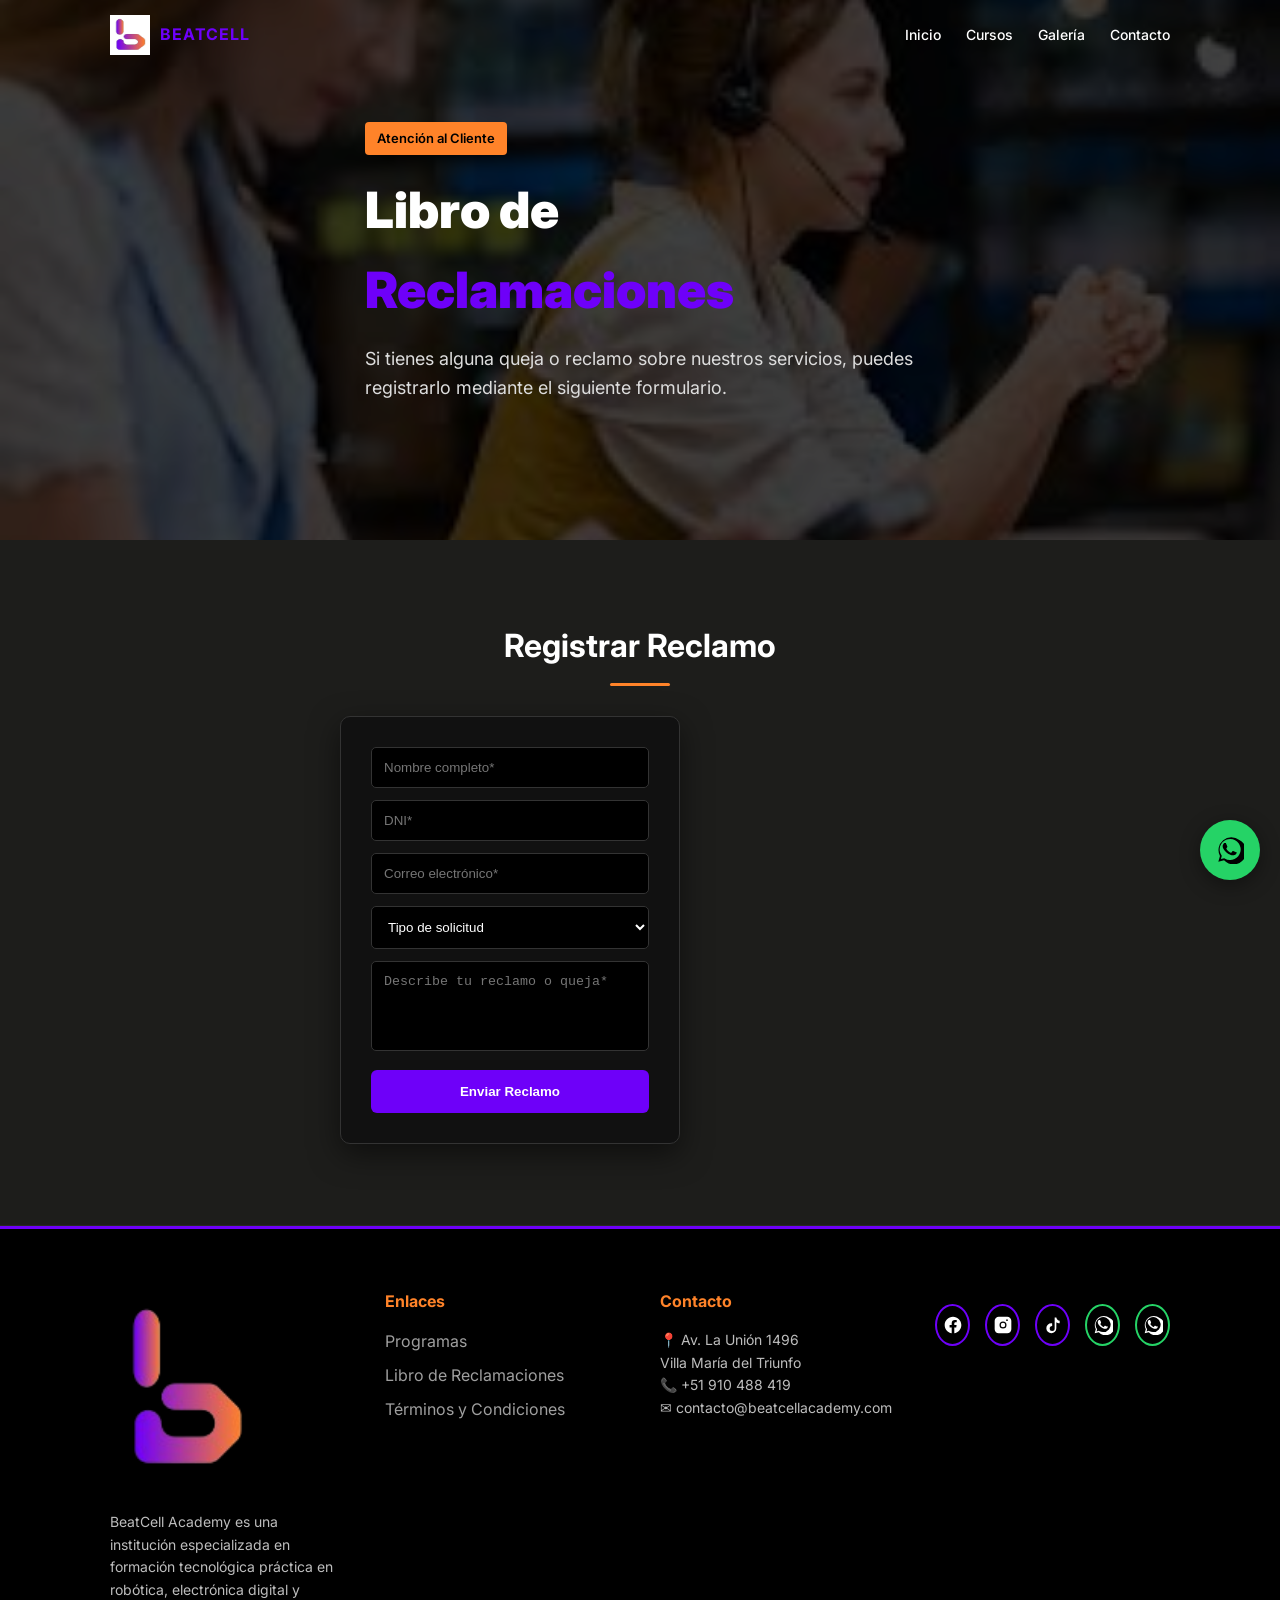
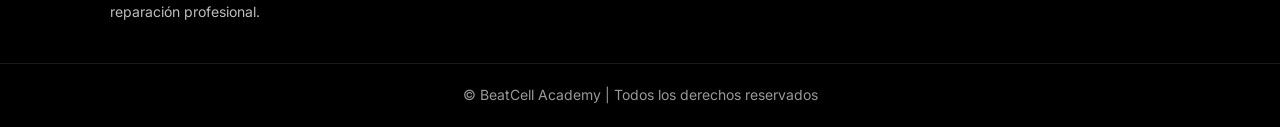
==== libro-reclamaciones.html @ 56527bad "Add files via upload" ====
<!DOCTYPE html>
<html lang="es">

<head>
    <meta charset="UTF-8">
    <meta name="viewport" content="width=device-width, initial-scale=1.0">

    <title>Libro de Reclamaciones | BeatCell Academy</title>

    <link rel="stylesheet" href="css/styles.css">
    <link rel="icon" type="image/png" href="img/logo.png">
    <link rel="preconnect" href="https://fonts.googleapis.com">
    <link rel="preconnect" href="https://fonts.gstatic.com" crossorigin>
    <link href="https://fonts.googleapis.com/css2?family=Inter:wght@300;400;500;600;700;900&display=swap"
        rel="stylesheet">

    <!-- AOS CSS -->
    <link rel="stylesheet" href="https://unpkg.com/aos@2.3.4/dist/aos.css">
</head>

<body>

    <header class="topbar" id="navbar">

        <div class="container topbar-content">

            <!-- LOGO -->
            <a href="#hero-inicio" class="logo">
                <img src="img/logo-white.png" alt="Beatcell">
                <span>BEATCELL</span>
            </a>

            <!-- BOTON HAMBURGUESA -->
            <div class="hamburger" id="hamburger">
                <span></span>
                <span></span>
                <span></span>
            </div>

            <!-- MENU DESKTOP -->
            <nav class="menu desktop" id="menu-desktop">
                <a href="index.html#inicio">Inicio</a>
                <a href="index.html#cursos">Cursos</a>
                <a href="index.html#galeria">Galería</a>
                <a href="index.html#contacto">Contacto</a>
            </nav>

            <!-- MENU MOBILE -->
            <nav class="menu mobile" id="menu-mobile">
                <a href="index.html#inicio">Inicio</a>
                <a href="index.html#cursos">Cursos</a>
                <a href="index.html#galeria">Galería</a>
                <a href="index.html#contacto">Contacto</a>
            </nav>
        </div>

    </header>

    <!-- HERO -->
    <section class="hero" id="hero-libro-reclamaciones" style="min-height:60vh">
        <div class="container hero-content" data-aos="fade-up">
            <div class="hero-text">
                <span class="badge" data-aos="fade-right" data-aos-delay="100">Atención al Cliente</span>
                <h1 class="hero-title" data-aos="fade-left" data-aos-delay="200">
                    Libro de <span>Reclamaciones</span>
                </h1>
                <p class="subtitulo" data-aos="fade-up" data-aos-delay="300">
                    Si tienes alguna queja o reclamo sobre nuestros servicios,
                    puedes registrarlo mediante el siguiente formulario.
                </p>
            </div>
        </div>
    </section>

    <!-- FORMULARIO -->
    <section class="section">
        <div class="container">
            <h2 class="center" data-aos="fade-up">Registrar Reclamo</h2>
            <div style="max-width:600px;margin:auto" data-aos="zoom-in" data-aos-delay="200">
                <form class="formulario" id="formReclamo">

                    <input type="text" id="nombre" placeholder="Nombre completo*" required>

                    <input type="text" id="dni" placeholder="DNI*" pattern="[0-9]{8}" maxlength="8" required>

                    <input type="email" id="correo" placeholder="Correo electrónico*" required>

                    <select id="tipo" required>
                        <option value="">Tipo de solicitud</option>
                        <option>Reclamo</option>
                        <option>Queja</option>
                    </select>

                    <textarea id="mensaje" placeholder="Describe tu reclamo o queja*" required></textarea>

                    <button type="submit">
                        Enviar Reclamo
                    </button>

                </form>
            </div>
        </div>
    </section>

    <!-- FOOTER -->
    <footer class="footer">
        <div class="container footer-content">

            <div class="footer-col">
                <img src="img/logo-black.png" alt="BeatCell Academy" class="footer-logo">
                <p>
                    BeatCell Academy es una institución especializada en formación tecnológica práctica en robótica,
                    electrónica digital y reparación profesional.
                </p>
            </div>

            <div class="footer-col">
                <h4>Enlaces</h4>
                <ul>
                    <li><a href="index.html#programas">Programas</a></li>
                    <li><a href="libro-reclamaciones.html">Libro de Reclamaciones</a></li>
                    <li><a href="terminos.html">Términos y Condiciones</a></li>
                </ul>
            </div>

            <div class="footer-col">
                <h4>Contacto</h4>
                <p>📍 Av. La Unión 1496<br>Villa María del Triunfo</p>
                <p>📞 +51 910 488 419</p>
                <p>✉ contacto@beatcellacademy.com</p>
            </div>
            <div class="social">

                <a href="https://www.facebook.com/profile.php?id=61574682905135" target="_blank" class="social-icon">
                    <svg viewBox="0 0 24 24">
                        <path
                            d="M22 12.07C22 6.5 17.52 2 12 2S2 6.5 2 12.07c0 4.99 3.66 9.13 8.44 9.93v-7.02H7.9v-2.91h2.54V9.8c0-2.5 1.49-3.88 3.77-3.88 1.09 0 2.24.2 2.24.2v2.46h-1.26c-1.24 0-1.63.77-1.63 1.56v1.87h2.77l-.44 2.91h-2.33V22c4.78-.8 8.44-4.94 8.44-9.93z" />
                    </svg>
                </a>

                <a href="https://www.instagram.com/academiasmartcell" target="_blank" class="social-icon">
                    <svg viewBox="0 0 24 24">
                        <path
                            d="M7 2C4.24 2 2 4.24 2 7v10c0 2.76 2.24 5 5 5h10c2.76 0 5-2.24 5-5V7c0-2.76-2.24-5-5-5H7zm5 5.8A4.2 4.2 0 1 1 7.8 12 4.2 4.2 0 0 1 12 7.8zm0 6.9A2.7 2.7 0 1 0 9.3 12 2.7 2.7 0 0 0 12 14.7zM17.8 6.2a1 1 0 1 1-1-1 1 1 0 0 1 1 1z" />
                    </svg>
                </a>

                <a href="https://tiktok.com/@academia.smartcell" target="_blank" class="social-icon">
                    <svg viewBox="0 0 24 24">
                        <path
                            d="M16 3c.4 2.2 2 3.8 4 4v3c-1.5 0-3-.5-4-1.3V16a6 6 0 1 1-6-6c.4 0 .7 0 1 .1v3a3 3 0 1 0 3 3V3h2z" />
                    </svg>
                </a>

                <a href="https://wa.me/51950262596" target="_blank" class="social-icon whatsapp">
                    <svg viewBox="0 0 24 24">
                        <path
                            d="M20 3.5A11 11 0 0 0 3.4 17.2L2 22l4.9-1.3A11 11 0 1 0 20 3.5zm-8 17a9 9 0 0 1-4.6-1.3l-.3-.2-2.9.8.8-2.8-.2-.3A9 9 0 1 1 12 20.5zm4.9-6.6c-.3-.1-1.8-.9-2.1-1-.3-.1-.5-.1-.7.1-.2.3-.8 1-.9 1.2-.2.2-.3.2-.6.1a7.3 7.3 0 0 1-2.2-1.4 8.1 8.1 0 0 1-1.5-1.9c-.2-.3 0-.4.1-.6l.4-.5c.1-.2.2-.3.3-.5.1-.2 0-.4 0-.5 0-.1-.7-1.7-1-2.3-.2-.6-.5-.5-.7-.5h-.6c-.2 0-.5.1-.7.3-.2.2-1 1-1 2.4 0 1.4 1 2.7 1.2 2.9.2.2 2 3 4.9 4.2.7.3 1.2.4 1.6.5.7.2 1.4.2 1.9.1.6-.1 1.8-.7 2.1-1.3.3-.6.3-1.2.2-1.3-.1-.1-.3-.2-.6-.3z" />
                    </svg>
                </a>

                <a href="https://wa.me/51910488419" target="_blank" class="social-icon whatsapp">
                    <svg viewBox="0 0 24 24">
                        <path
                            d="M20 3.5A11 11 0 0 0 3.4 17.2L2 22l4.9-1.3A11 11 0 1 0 20 3.5zm-8 17a9 9 0 0 1-4.6-1.3l-.3-.2-2.9.8.8-2.8-.2-.3A9 9 0 1 1 12 20.5zm4.9-6.6c-.3-.1-1.8-.9-2.1-1-.3-.1-.5-.1-.7.1-.2.3-.8 1-.9 1.2-.2.2-.3.2-.6.1a7.3 7.3 0 0 1-2.2-1.4 8.1 8.1 0 0 1-1.5-1.9c-.2-.3 0-.4.1-.6l.4-.5c.1-.2.2-.3.3-.5.1-.2 0-.4 0-.5 0-.1-.7-1.7-1-2.3-.2-.6-.5-.5-.7-.5h-.6c-.2 0-.5.1-.7.3-.2.2-1 1-1 2.4 0 1.4 1 2.7 1.2 2.9.2.2 2 3 4.9 4.2.7.3 1.2.4 1.6.5.7.2 1.4.2 1.9.1.6-.1 1.8-.7 2.1-1.3.3-.6.3-1.2.2-1.3-.1-.1-.3-.2-.6-.3z" />
                    </svg>
                </a>

            </div>
        </div>
        <div class="footer-bottom">
            © <span id="year"></span> BeatCell Academy | Todos los derechos reservados
        </div>
    </footer>

    <a href="https://wa.me/51910488419" class="whatsapp-float" target="_blank">

        <svg viewBox="0 0 24 24">
            <path
                d="M20 3.5A11 11 0 0 0 3.4 17.2L2 22l4.9-1.3A11 11 0 1 0 20 3.5zm-8 17a9 9 0 0 1-4.6-1.3l-.3-.2-2.9.8.8-2.8-.2-.3A9 9 0 1 1 12 20.5zm4.9-6.6c-.3-.1-1.8-.9-2.1-1-.3-.1-.5-.1-.7.1-.2.3-.8 1-.9 1.2-.2.2-.3.2-.6.1a7.3 7.3 0 0 1-2.2-1.4 8.1 8.1 0 0 1-1.5-1.9c-.2-.3 0-.4.1-.6l.4-.5c.1-.2.2-.3.3-.5.1-.2 0-.4 0-.5 0-.1-.7-1.7-1-2.3-.2-.6-.5-.5-.7-.5h-.6c-.2 0-.5.1-.7.3-.2.2-1 1-1 2.4 0 1.4 1 2.7 1.2 2.9.2.2 2 3 4.9 4.2.7.3 1.2.4 1.6.5.7.2 1.4.2 1.9.1.6-.1 1.8-.7 2.1-1.3.3-.6.3-1.2.2-1.3-.1-.1-.3-.2-.6-.3z" />
        </svg>

    </a>
    <!-- AOS JS -->
    <script src="js/menu.js?v=2"></script>
    <script src="https://unpkg.com/aos@2.3.4/dist/aos.js"></script>
    <script>
        AOS.init({
            duration: 1000,
            easing: 'ease-in-out',
            once: true
        });
    </script>
    <script>

        document.getElementById("formReclamo").addEventListener("submit", function (e) {

            e.preventDefault();

            let nombre = document.getElementById("nombre").value;
            let dni = document.getElementById("dni").value;
            let correo = document.getElementById("correo").value;
            let tipo = document.getElementById("tipo").value;
            let mensaje = document.getElementById("mensaje").value;

            let asunto = "Libro de Reclamaciones - BeatCell Academy";

            let texto = `
Nuevo registro en el Libro de Reclamaciones

Nombre: ${nombre}
DNI: ${dni}
Correo: ${correo}

Tipo: ${tipo}

Detalle del reclamo:
${mensaje}
`;

            let mail = "mailto:reclamos@beatcellacademy.com"
                + "?subject=" + encodeURIComponent(asunto)
                + "&body=" + encodeURIComponent(texto);

            window.location.href = mail;

        });

    </script>

</html>
---- css/styles.css ----
/* ======================
RESET / GLOBAL
====================== */
* {
    margin: 0;
    padding: 0;
    box-sizing: border-box;
}

html {
    scroll-behavior: smooth;
}

body {
    font-family: 'Inter', sans-serif;
    background: #1D1D1B;
    color: #fff;
    line-height: 1.6;
    overflow-x: hidden;
}

/* ======================
VARIABLES CSS
====================== */
:root {
    --morado: #6E00F9;
    --naranja: #FF8329;
    --negro: #1D1D1B;
    --gris: #F3F1F6;
    --blanco: #FFFFFF;
}

/* ======================
CONTENEDOR / GRID
====================== */
.container {
    max-width: 1100px;
    margin: auto;
    padding: 0 20px;
}

/* ======================
NAVBAR / HEADER
====================== */
.topbar {
    position: fixed;
    top: 0;
    left: 0;
    width: 100%;
    padding: 15px 0;
    z-index: 1000;
    transition: .3s;
}

.topbar.scrolled {
    background: rgba(0, 0, 0, 0.8);
    backdrop-filter: blur(10px);
}

.topbar-content {
    display: flex;
    align-items: center;
    justify-content: space-between;
}

.logo {
    display: flex;
    align-items: center;
    gap: 10px;
    text-decoration: none;
    color: inherit;
}

.logo:visited {
    color: inherit;
}

.logo img {
    width: 40px;
    height: 40px;
}

.logo span {
    font-weight: 700;
    letter-spacing: 1px;
    color: var(--morado);
}

/* MENU DESKTOP */
.menu.desktop {
    display: flex;
    margin-left: auto;
    gap: 25px;
    position: static;
    /* Importante para que se muestre en PC */
    height: auto;
    width: auto;
    background: none;
    flex-direction: row;
    padding: 0;
}

.menu a {
    text-decoration: none;
    color: #fff;
    font-weight: 500;
    font-size: 14px;
    transition: .3s;
}

.menu a:hover {
    color: var(--naranja);
}

/* MENU MOBILE */
.menu {
    position: fixed;
    top: 0;
    right: -100%;
    height: 100vh;
    width: 250px;
    background: #000;
    flex-direction: column;
    padding-top: 100px;
    gap: 30px;
    align-items: center;
    transition: .4s;
    z-index: 1000;
}

.menu.active {
    right: 0;
}

.menu-overlay {
    display: none;
    position: fixed;
    inset: 0;
    background: rgba(0, 0, 0, 0.5);
    z-index: 900;
}

.menu-overlay.active {
    display: block;
}

/* HAMBURGER */
.hamburger {
    flex-direction: column;
    gap: 5px;
    margin-left: auto;
    cursor: pointer;
    z-index: 1100;
    display: none;
    /* por defecto desktop */
}

.hamburger span {
    width: 25px;
    height: 3px;
    background: #fff;
    transition: .3s;
}

.hamburger.active span:nth-child(1) {
    transform: rotate(45deg) translate(5px, 5px);
}

.hamburger.active span:nth-child(2) {
    opacity: 0;
}

.hamburger.active span:nth-child(3) {
    transform: rotate(-45deg) translate(6px, -6px);
}

/* ======================
HERO / SECCIÓN PRINCIPAL
====================== */
.hero {
    position: relative;
    padding: 120px 0;
    min-height: 90vh;
    display: flex;
    align-items: center;
    background-size: cover;
    background-position: center;
    background-attachment: fixed;
}

.hero::before {
    content: "";
    position: absolute;
    inset: 0;
    background: rgba(0, 0, 0, .75);
}

.hero-content {
    position: relative;
    z-index: 2;
    display: flex;
    align-items: center;
    justify-content: space-between;
    gap: 50px;
}

.hero-text {
    max-width: 550px;
}

.badge {
    display: inline-block;
    background: var(--naranja);
    color: #000;
    padding: 6px 12px;
    font-size: 13px;
    font-weight: 600;
    border-radius: 4px;
    margin-bottom: 15px;
}

.hero-title {
    font-size: 50px;
    font-weight: 900;
    margin-bottom: 15px;
}

.hero-title span {
    color: var(--morado);
}

.subtitulo {
    font-size: 18px;
    margin-bottom: 15px;
    color: #ddd;
}

.extra {
    font-size: 15px;
    margin-bottom: 20px;
    color: #a8a8a8;
}

.beneficios {
    list-style: none;
    display: grid;
    grid-template-columns: repeat(2, 1fr);
    gap: 8px;
    font-size: 14px;
}

/* ======================
FORMULARIO
====================== */
.formulario {
    background: #111;
    padding: 30px;
    border-radius: 10px;
    width: 340px;
    border: 1px solid #333;
    box-shadow: 0 10px 30px rgba(0, 0, 0, .5);
}

.formulario h3 {
    margin-bottom: 15px;
    color: var(--naranja);
}

.formulario input,
.formulario select,
.formulario textarea {
    width: 100%;
    padding: 12px;
    margin-bottom: 12px;
    border-radius: 5px;
    border: 1px solid #333;
    background: #000;
    color: #fff;
}

.formulario textarea {
    resize: none;
    height: 90px;
}

.formulario button {
    width: 100%;
    padding: 14px;
    background: var(--morado);
    border: none;
    color: #fff;
    font-weight: 600;
    cursor: pointer;
    border-radius: 6px;
    transition: all .3s ease;
}

.formulario button:hover {
    background: var(--naranja);
}

/* ======================
SECCIONES GENERALES
====================== */
.section {
    padding: 80px 0;
    border-bottom: 1px solid rgba(255, 255, 255, .05);
}

.section.dark {
    background: #111;
}

.center {
    text-align: center;
}

h2 {
    font-size: 32px;
    margin-bottom: 30px;
    font-weight: 700;
}

h2::after {
    content: "";
    width: 60px;
    height: 3px;
    background: var(--naranja);
    display: block;
    margin: 12px auto 0;
    border-radius: 3px;
}

/* ======================
CARDS / CURSOS
====================== */
.cards {
    display: grid;
    grid-template-columns: repeat(auto-fit, minmax(250px, 1fr));
    gap: 25px;
    margin-top: 40px;
}

.card {
    background: #111;
    padding: 28px;
    border-radius: 12px;
    border-top: 4px solid var(--morado);
    transition: .35s;
    box-shadow: 0 6px 18px rgba(0, 0, 0, .35);
}

.card:hover {
    transform: translateY(-8px);
    box-shadow: 0 18px 40px rgba(0, 0, 0, .6);
    border-top-color: var(--naranja);
}

.card h3 {
    margin-bottom: 12px;
    font-size: 18px;
}

.card p {
    font-size: 14px;
    color: #c7c7c7;
    margin-bottom: 18px;
}

.card button {
    background: var(--morado);
    color: #fff;
    border: none;
    padding: 10px 18px;
    border-radius: 6px;
    cursor: pointer;
    transition: .3s;
}

.card button:hover {
    background: var(--naranja);
    transform: scale(1.05);
}

/* ======================
GALERÍA / LIGHTBOX
====================== */
.gallery {
    display: flex;
    gap: 20px;
    justify-content: center;
    flex-wrap: wrap;
    margin-top: 30px;
}

.gallery img {
    width: 300px;
    height: 200px;
    object-fit: cover;
    border-radius: 10px;
    cursor: pointer;
    transition: .3s;
    box-shadow: 0 10px 30px rgba(0, 0, 0, .5);
}

.gallery img:hover {
    transform: scale(1.05);
}

.lightbox {
    display: none;
    position: fixed;
    z-index: 9999;
    inset: 0;
    background: rgba(0, 0, 0, .9);
    justify-content: center;
    align-items: center;
}

.lightbox-content {
    max-width: 90%;
    max-height: 90%;
    border-radius: 8px;
}

.close {
    position: absolute;
    top: 30px;
    right: 40px;
    font-size: 40px;
    color: white;
    cursor: pointer;
}

/* ======================
FAQ / DETALLES
====================== */
.faq {
    max-width: 800px;
    margin: auto;
    margin-top: 40px;
}

details {
    background: #111;
    padding: 15px;
    border-radius: 6px;
    margin-bottom: 10px;
    cursor: pointer;
}

/* ======================
CURSO INFO / INFO BOX
====================== */
.curso-info {
    padding: 70px 0;
    background: #0f0f0f;
}

.curso-info-grid {
    display: grid;
    grid-template-columns: repeat(auto-fit, minmax(200px, 1fr));
    gap: 25px;
    text-align: center;
}

.info-box {
    background: #161616;
    padding: 25px;
    border-radius: 10px;
    border-top: 4px solid var(--morado);
    transition: .3s;
}

.info-box:hover {
    transform: translateY(-5px);
}

.info-box h4 {
    margin-bottom: 10px;
    font-size: 18px;
}

.info-box p {
    color: #bbb;
    font-size: 15px;
}

/* ======================
TECNOLOGÍAS / BOTONES CTA
====================== */
.tech {
    display: flex;
    flex-wrap: wrap;
    gap: 15px;
    justify-content: center;
    margin-top: 30px;
}

.tech span {
    background: #111;
    padding: 12px 18px;
    border-radius: 6px;
    border: 1px solid #333;
    font-size: 14px;
    transition: .3s;
}

.tech span:hover {
    background: var(--morado);
}

.cta {
    background: var(--morado);
    color: white;
    border: none;
    padding: 16px 28px;
    font-size: 16px;
    font-weight: 600;
    border-radius: 6px;
    cursor: pointer;
    margin-top: 20px;
    transition: .3s;
    box-shadow: 0 8px 20px rgba(0, 0, 0, .4);
}

.cta:hover {
    background: var(--naranja);
    transform: translateY(-3px);
    box-shadow: 0 12px 25px rgba(0, 0, 0, .6);
}

/* ======================
FOOTER / SOCIAL / WHATSAPP FLOAT
====================== */
.footer {
    background: #000;
    padding-top: 60px;
    border-top: 3px solid var(--morado);
}

.footer-content {
    display: grid;
    grid-template-columns: repeat(auto-fit, minmax(220px, 1fr));
    gap: 40px;
    padding-bottom: 40px;
}

.footer-logo {
    width: 150px;
    margin-bottom: 15px;
}

.footer-col h4 {
    margin-bottom: 15px;
    color: var(--naranja);
}

.footer-col p {
    font-size: 14px;
    color: #bdbdbd;
}

.footer-col ul {
    list-style: none;
}

.footer-col ul li {
    margin-bottom: 8px;
}

.footer-col ul li a {
    text-decoration: none;
    color: #9f9f9f;
    transition: .3s;
}

.footer-col ul li a:hover {
    color: var(--naranja);
}

.social {
    display: flex;
    gap: 15px;
    margin-top: 15px;
}

.social-icon {
    width: 42px;
    height: 42px;
    display: flex;
    align-items: center;
    justify-content: center;
    border-radius: 50%;
    border: 2px solid var(--morado);
    transition: .3s;
}

.social-icon svg {
    width: 20px;
    fill: white;
}

.social-icon:hover {
    background: var(--morado);
}

.social-icon.whatsapp {
    border-color: #25D366;
}

.social-icon.whatsapp:hover {
    background: #25D366;
}

.whatsapp-float {
    position: fixed;
    bottom: 20px;
    right: 20px;
    width: 60px;
    height: 60px;
    background: #25D366;
    border-radius: 50%;
    display: flex;
    align-items: center;
    justify-content: center;
    box-shadow: 0 5px 20px rgba(0, 0, 0, .4);
    z-index: 1000;
}

.whatsapp-float svg {
    width: 28px;
    height: 28px;
}

.footer-bottom {
    text-align: center;
    padding: 20px 0;
    border-top: 1px solid rgba(255, 255, 255, .1);
    font-size: 14px;
    color: #999;
}

/* ======================
HERO POR HERO (IMÁGENES DE FONDO)
====================== */
#hero-inicio {
    background: url("../img/hero-inicio.jpg");
    background-position: center;
    background-size: cover;
    background-repeat: no-repeat;
}

#hero-celulares {
    background: url("../img/bg-celulares.jpg");
    background-position: center;
    background-size: cover;
    background-repeat: no-repeat;
}

#hero-pc {
    background: url("../img/bg-pc.jpg");
    background-position: center;
    background-size: cover;
    background-repeat: no-repeat;
}

#hero-electronica {
    background: url("../img/bg-electronica.png");
    background-position: center;
    background-size: cover;
    background-repeat: no-repeat;
}

#hero-electrodomesticos {
    background: url("../img/bg-electrodomesticos.jpg");
    background-position: center;
    background-size: cover;
    background-repeat: no-repeat;
}

#hero-robotica {
    background: url("../img/bg-robotica.jpg");
    background-position: center;
    background-size: cover;
    background-repeat: no-repeat;
}

#hero-robotica-kids {
    background: url("../img/bg-kids.jpg");
    background-position: center;
    background-size: cover;
    background-repeat: no-repeat;
}

#hero-libro-reclamaciones {
    background: url("../img/bg-libro-reclamaciones.jpg");
    background-position: center;
    background-size: cover;
    background-repeat: no-repeat;
}

#hero-terminos {
    background: url("../img/bg-terminos.jpg");
    background-position: center;
    background-size: cover;
    background-repeat: no-repeat;
}

/* ======================
RESPONSIVE / MEDIA QUERIES
====================== */
@media (max-width: 768px) {

    /* HERO */
    .hero {
        background-attachment: scroll;
        min-height: 100vh;
        background-position: center top;
        padding: 100px 0;
    }

    .hero-title {
        font-size: 36px;
    }

    .subtitulo {
        font-size: 16px;
    }

    .extra {
        font-size: 14px;
    }

    /* LOGO */
    .logo img {
        width: 32px;
        height: 32px;
    }

    .logo span {
        font-size: 14px;
    }

    /* MENU MOBILE */
    .hamburger {
        display: flex;
    }

    .menu.desktop {
        display: none;
    }

    .menu.mobile {
        display: flex;
        /* esto asegura que sea visible cuando esté activo */
        position: fixed;
        top: 0;
        right: -100%;
        height: 100vh;
        width: 250px;
        background: #000;
        flex-direction: column;
        padding-top: 100px;
        gap: 30px;
        align-items: center;
        transition: .4s;
        z-index: 1000;
    }

    .menu.mobile.active {
        right: 0;
    }

    .hamburger {
        display: flex;
    }

    .menu-overlay {
        display: none;
        position: fixed;
        inset: 0;
        background: rgba(0, 0, 0, 0.5);
        z-index: 900;
    }

    .menu-overlay.active {
        display: block;
    }
}

/* MENÚ LINKS */
.menu a {
    font-size: 14px;
}
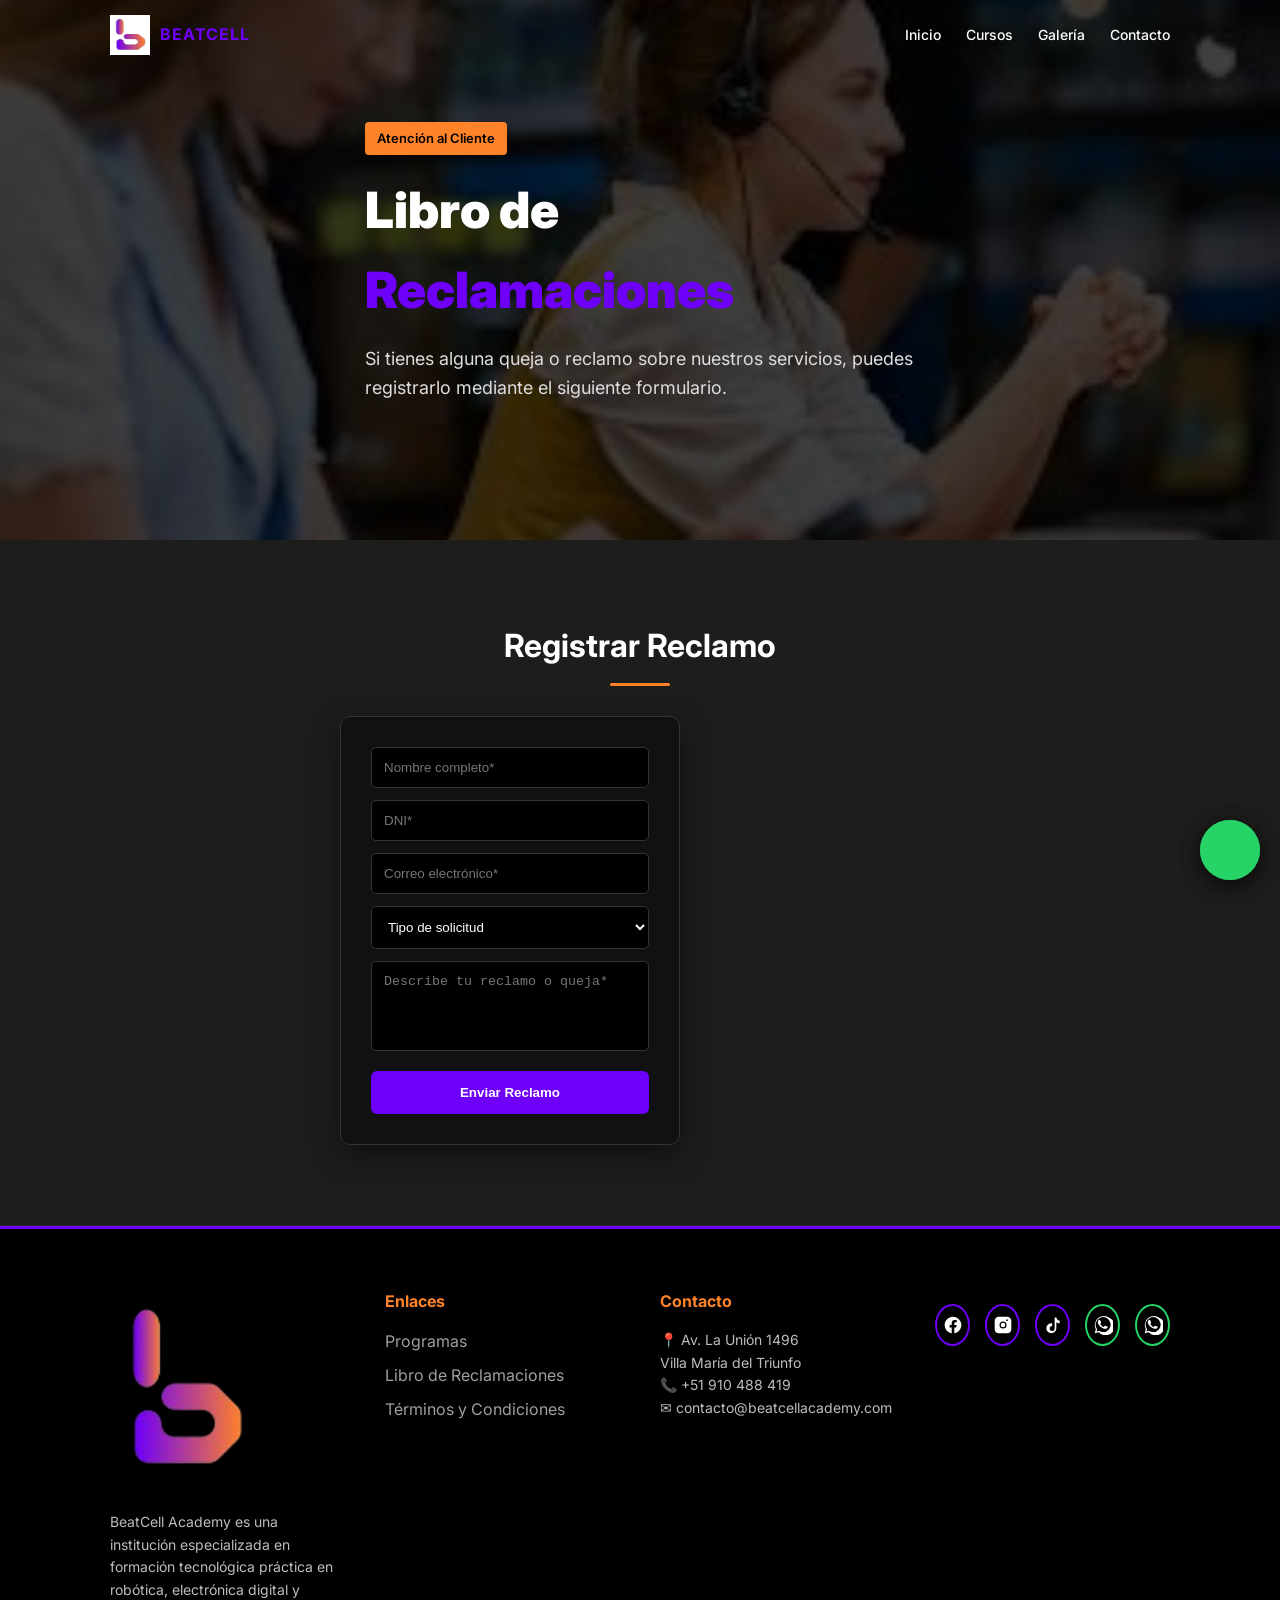
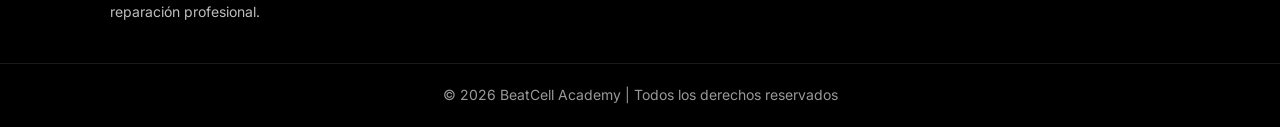
==== commit ffca53a5: "Add files via upload" ====
--- a/libro-reclamaciones.html
+++ b/libro-reclamaciones.html
@@ -25,7 +25,7 @@
         <div class="container topbar-content">
 
             <!-- LOGO -->
-            <a href="#hero-inicio" class="logo">
+            <a href="index.html#inicio" class="logo">
                 <img src="img/logo-white.png" alt="Beatcell">
                 <span>BEATCELL</span>
             </a>
@@ -40,7 +40,7 @@
             <!-- MENU DESKTOP -->
             <nav class="menu desktop" id="menu-desktop">
                 <a href="index.html#inicio">Inicio</a>
-                <a href="index.html#cursos">Cursos</a>
+                <a href="index.html#programas">Cursos</a>
                 <a href="index.html#galeria">Galería</a>
                 <a href="index.html#contacto">Contacto</a>
             </nav>
@@ -48,7 +48,7 @@
             <!-- MENU MOBILE -->
             <nav class="menu mobile" id="menu-mobile">
                 <a href="index.html#inicio">Inicio</a>
-                <a href="index.html#cursos">Cursos</a>
+                <a href="index.html#programas">Cursos</a>
                 <a href="index.html#galeria">Galería</a>
                 <a href="index.html#contacto">Contacto</a>
             </nav>
@@ -79,7 +79,7 @@
             <div style="max-width:600px;margin:auto" data-aos="zoom-in" data-aos-delay="200">
                 <form class="formulario" id="formReclamo">
 
-                    <input type="text" id="nombre" placeholder="Nombre completo*" required>
+                    <input type="text" id="nombreReclamo" placeholder="Nombre completo*" required>
 
                     <input type="text" id="dni" placeholder="DNI*" pattern="[0-9]{8}" maxlength="8" required>
 
@@ -91,7 +91,7 @@
                         <option>Queja</option>
                     </select>
 
-                    <textarea id="mensaje" placeholder="Describe tu reclamo o queja*" required></textarea>
+                    <textarea id="mensajeReclamo" placeholder="Describe tu reclamo o queja*" required></textarea>
 
                     <button type="submit">
                         Enviar Reclamo
@@ -181,51 +181,23 @@
         </svg>
 
     </a>
-    <!-- AOS JS -->
-    <script src="js/menu.js?v=2"></script>
-    <script src="https://unpkg.com/aos@2.3.4/dist/aos.js"></script>
-    <script>
-        AOS.init({
-            duration: 1000,
-            easing: 'ease-in-out',
-            once: true
-        });
-    </script>
-    <script>
-
-        document.getElementById("formReclamo").addEventListener("submit", function (e) {
-
-            e.preventDefault();
-
-            let nombre = document.getElementById("nombre").value;
-            let dni = document.getElementById("dni").value;
-            let correo = document.getElementById("correo").value;
-            let tipo = document.getElementById("tipo").value;
-            let mensaje = document.getElementById("mensaje").value;
-
-            let asunto = "Libro de Reclamaciones - BeatCell Academy";
-
-            let texto = `
-Nuevo registro en el Libro de Reclamaciones
-
-Nombre: ${nombre}
-DNI: ${dni}
-Correo: ${correo}
-
-Tipo: ${tipo}
-
-Detalle del reclamo:
-${mensaje}
-`;
-
-            let mail = "mailto:reclamos@beatcellacademy.com"
-                + "?subject=" + encodeURIComponent(asunto)
-                + "&body=" + encodeURIComponent(texto);
-
-            window.location.href = mail;
-
-        });
-
-    </script>
-
+<!-- BOTÓN WHATSAPP -->
+<a href="https://wa.me/51910488419?text=Hola%20quiero%20información"
+   class="whatsapp-float"
+   target="_blank">
+    <svg viewBox="0 0 24 24">
+        <path d="..."/>
+    </svg>
+</a>
+
+<!-- LIBRERÍA AOS -->
+<script src="https://unpkg.com/aos@2.3.4/dist/aos.js" defer></script>
+
+<!-- TUS SCRIPTS -->
+<script src="js/menu.js" defer></script>
+<script src="js/main.js" defer></script>
+
+</body>
+</html>
+</body>
 </html>
--- a/css/styles.css
+++ b/css/styles.css
@@ -383,56 +383,6 @@
 }
 
 /* ======================
-GALERÍA / LIGHTBOX
-====================== */
-.gallery {
-    display: flex;
-    gap: 20px;
-    justify-content: center;
-    flex-wrap: wrap;
-    margin-top: 30px;
-}
-
-.gallery img {
-    width: 300px;
-    height: 200px;
-    object-fit: cover;
-    border-radius: 10px;
-    cursor: pointer;
-    transition: .3s;
-    box-shadow: 0 10px 30px rgba(0, 0, 0, .5);
-}
-
-.gallery img:hover {
-    transform: scale(1.05);
-}
-
-.lightbox {
-    display: none;
-    position: fixed;
-    z-index: 9999;
-    inset: 0;
-    background: rgba(0, 0, 0, .9);
-    justify-content: center;
-    align-items: center;
-}
-
-.lightbox-content {
-    max-width: 90%;
-    max-height: 90%;
-    border-radius: 8px;
-}
-
-.close {
-    position: absolute;
-    top: 30px;
-    right: 40px;
-    font-size: 40px;
-    color: white;
-    cursor: pointer;
-}
-
-/* ======================
 FAQ / DETALLES
 ====================== */
 .faq {
@@ -706,6 +656,93 @@
     background-size: cover;
     background-repeat: no-repeat;
 }
+#hero-ofimatica {
+    background: url("../img/bg-ofimatica.jpg");
+    background-position: center;
+    background-size: cover;
+    background-repeat: no-repeat;
+}
+
+#hero-diseno {
+    background: url("../img/bg-diseno.jpg");
+    background-position: center;
+    background-size: cover;
+    background-repeat: no-repeat;
+}
+
+/* ======================
+Carousel 
+====================== */
+.carousel {
+    overflow: hidden;
+    width: 100%;
+    position: relative;
+    touch-action: pan-y;
+}
+
+.carousel-track {
+    display: flex;
+    gap: 20px;
+    animation: scroll 15s linear infinite;
+    will-change: transform;
+    min-width: max-content;
+}
+
+.carousel img {
+    width: 250px;
+    max-width: 80%;
+    border-radius: 10px;
+    cursor: pointer;
+    transition: transform 0.3s;
+}
+
+/* efecto hover (solo PC) */
+.carousel img:hover {
+    transform: scale(1.05);
+}
+
+/* animación */
+@keyframes scroll {
+    0% {
+        transform: translateX(0);
+    }
+
+    100% {
+        transform: translateX(-50%);
+    }
+}
+
+/* pausa al pasar mouse */
+.carousel:hover .carousel-track {
+    animation-play-state: paused;
+}
+
+#lightbox {
+    display: none;
+    position: fixed;
+    z-index: 999;
+    top: 0;
+    left: 0;
+    width: 100%;
+    height: 100%;
+    background: rgba(0, 0, 0, 0.9);
+    justify-content: center;
+    align-items: center;
+}
+
+#lightbox img {
+    max-width: 90%;
+    max-height: 80%;
+}
+
+.close {
+    position: absolute;
+    top: 20px;
+    right: 30px;
+    color: white;
+    font-size: 30px;
+    cursor: pointer;
+}
 
 /* ======================
 RESPONSIVE / MEDIA QUERIES
@@ -717,7 +754,7 @@
         background-attachment: scroll;
         min-height: 100vh;
         background-position: center top;
-        padding: 100px 0;
+        padding: 120px 0 100px;
     }
 
     .hero-title {
@@ -772,10 +809,6 @@
         right: 0;
     }
 
-    .hamburger {
-        display: flex;
-    }
-
     .menu-overlay {
         display: none;
         position: fixed;
@@ -787,6 +820,34 @@
     .menu-overlay.active {
         display: block;
     }
+
+    .hero-content {
+        flex-direction: column;
+        align-items: stretch;
+        gap: 30px;
+        text-align: center;
+    }
+
+    .hero-left,
+    .hero-right {
+        width: 100%;
+    }
+
+    .formulario {
+        width: 100%;
+        max-width: 400px;
+        margin: auto;
+    }
+
+    .beneficios {
+        grid-template-columns: 1fr;
+    }
+
+    .carousel img {
+        width: 200px;
+        flex-shrink: 0;
+    }
+
 }
 
 /* MENÚ LINKS */
